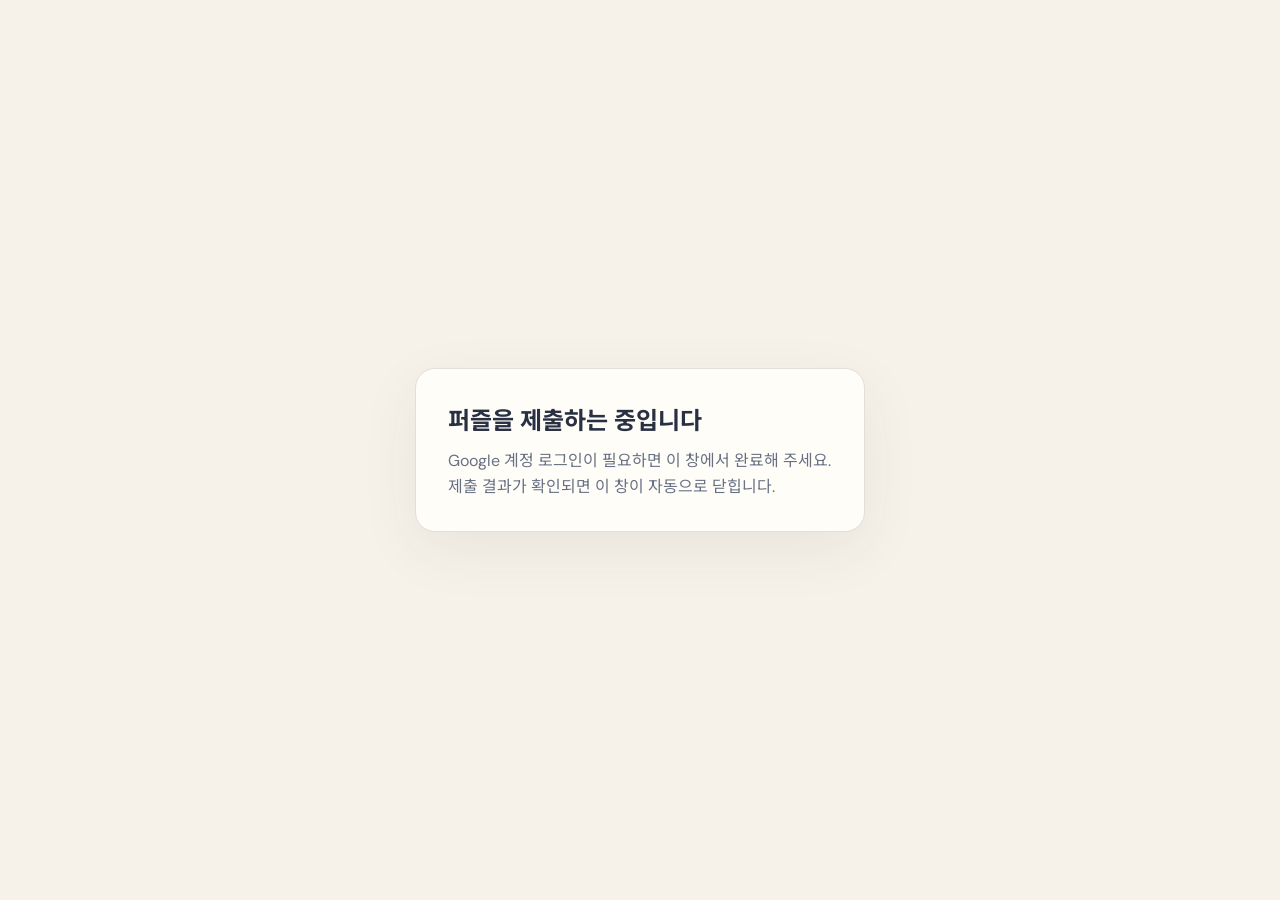
==== upload-wait.html @ aa6b744d "Build manual polygon puzzle and Drive submissions" ====
<!doctype html>
<html lang="ko">
  <head>
    <meta charset="utf-8" />
    <meta name="viewport" content="width=device-width, initial-scale=1" />
    <title>퍼즐 제출 중</title>
    <link rel="stylesheet" href="styles.css?v=9" />
  </head>
  <body class="upload-wait-page">
    <main class="upload-wait-card">
      <h1>퍼즐을 제출하는 중입니다</h1>
      <p>Google 계정 로그인이 필요하면 이 창에서 완료해 주세요. 제출 결과가 확인되면 이 창이 자동으로 닫힙니다.</p>
    </main>
  </body>
</html>
---- styles.css ----
@import url('https://fonts.googleapis.com/css2?family=DM+Sans:wght@400;500;600;700&family=Noto+Sans+KR:wght@400;500;600;700;800&display=swap');

:root {
  color-scheme: light;
  font-family: 'DM Sans', 'Noto Sans KR', sans-serif;
  color: #283042;
  background: #f6f2ea;
  font-synthesis: none;
  --ink: #283042;
  --muted: #687184;
  --orange: #e98643;
  --orange-dark: #ca6e31;
  --blue: #5268b3;
  --paper: #fffdf8;
  --line: #e4dfd6;
}

* { box-sizing: border-box; }

body { margin: 0; min-width: 320px; }
.upload-wait-page { min-height: 100svh; display: grid; place-items: center; padding: 24px; }
.upload-wait-card { max-width: 450px; padding: 32px; border: 1px solid var(--line); border-radius: 20px; background: var(--paper); box-shadow: 0 18px 60px #37302a12; }
.upload-wait-card h1 { margin: 0 0 12px; font-size: 1.5rem; }
.upload-wait-card p { margin: 0; color: var(--muted); line-height: 1.6; }

button, input { font: inherit; }

button { cursor: pointer; }

button:focus-visible, input:focus-visible { outline: 3px solid var(--blue); outline-offset: 3px; }

[hidden] { display: none !important; }

.app-shell { min-height: 100svh; padding: 28px; display: grid; place-items: center; }

.screen {
  width: min(1180px, 100%);
  min-height: min(800px, calc(100svh - 56px));
  background: var(--paper);
  border: 1px solid #e7e2da;
  border-radius: 28px;
  box-shadow: 0 18px 60px #37302a12;
  overflow: hidden;
}

.eyebrow { margin: 0; color: var(--orange-dark); font-size: .78rem; font-weight: 800; letter-spacing: .12em; }

.start-screen { position: relative; display: flex; flex-direction: column; align-items: center; justify-content: center; text-align: center; padding: 54px 24px; isolation: isolate; }

.start-screen::before {
  content: '';
  position: absolute;
  inset: 0;
  z-index: -2;
  background-image: linear-gradient(#e8e1d35e 1px, transparent 1px), linear-gradient(90deg, #e8e1d35e 1px, transparent 1px);
  background-size: 36px 36px;
  mask-image: linear-gradient(transparent 5%, #000 30%, #000 70%, transparent 95%);
}

.start-screen::after { content: ''; position: absolute; z-index: -1; width: min(680px, 80%); aspect-ratio: 1; border-radius: 50%; background: #fffdf8de; filter: blur(40px); }

.intro-art { position: relative; width: 192px; height: 132px; margin-bottom: 32px; }
.intro-square { position: absolute; display: block; border: 3px solid var(--ink); box-shadow: 5px 5px 0 #28304215; }
.intro-square-small { width: 60px; height: 60px; left: 13px; top: 46px; background: #f7cf70; transform: rotate(28deg); }
.intro-square-large { width: 82px; height: 82px; right: 15px; top: 18px; background: #e8997a; transform: rotate(30deg); }
.intro-triangle { position: absolute; left: 63px; top: 51px; width: 74px; height: 66px; background: #faf6ef; border: 3px solid var(--ink); clip-path: polygon(12% 100%, 95% 100%, 48% 0); }

.start-screen h1 { margin: 12px 0 0; color: var(--blue); font-size: clamp(3.1rem, 7vw, 5.6rem); line-height: 1.16; letter-spacing: -.065em; font-weight: 800; }
.lead { max-width: 460px; color: var(--muted); font-size: clamp(.98rem, 2vw, 1.12rem); line-height: 1.7; margin: 22px 0 30px; }
.formula { margin: 36px 0 0; color: #d4cabc; font-size: 1.25rem; font-weight: 700; letter-spacing: .15em; }

.primary-button, .secondary-button { border-radius: 12px; padding: 12px 23px; border: 1px solid transparent; min-height: 48px; font-weight: 800; transition: transform .15s, background .15s, box-shadow .15s; }
.primary-button { color: white; background: var(--orange); box-shadow: 0 5px 0 var(--orange-dark); }
.primary-button:hover { background: #ed9252; transform: translateY(-2px); }
.primary-button:active { transform: translateY(3px); box-shadow: 0 2px 0 var(--orange-dark); }
.secondary-button { color: var(--ink); background: #f2eee7; border-color: #e6ded3; }
.secondary-button:hover { background: #eae5dc; }
.start-screen .primary-button { min-width: 190px; font-size: 1.1rem; }
.start-screen .primary-button span { margin-left: 16px; }
.piece-controls { display: flex; align-items: center; justify-content: center; flex-wrap: wrap; gap: 8px; padding: 0 16px; }
.selected-piece-label { min-width: 115px; color: var(--blue); font-weight: 800; text-align: center; }
.piece-controls button { min-height: 42px; padding: 8px 14px; }
.piece-controls button:disabled, .submit-button:disabled { cursor: not-allowed; opacity: .45; box-shadow: none; transform: none; }
.source-piece.is-selected > path { filter: drop-shadow(0 3px 5px #5268b388); }
.rotation-ui circle { cursor: alias; }
.submit-button { align-self: center; margin-top: 16px; }
.game-footnote { margin-top: 12px; }
.form-error { min-height: 1.3em; margin: 0; color: #b83b3b; font-size: .88rem; }

.select-screen { padding: 36px 50px 52px; }
.screen-header { display: grid; grid-template-columns: 48px 1fr 48px; align-items: center; gap: 18px; text-align: center; }
.screen-header h2 { margin: 3px 0 0; font-size: clamp(1.8rem, 4vw, 2.6rem); letter-spacing: -.06em; }
.section-note { text-align: center; color: var(--muted); margin: 16px 0 30px; }
.icon-button { display: inline-grid; place-items: center; width: 48px; height: 48px; border: 1px solid #edcaa9; border-radius: 12px; background: #fff6ea; color: var(--orange-dark); font-size: 1.65rem; font-weight: 700; line-height: 1; box-shadow: 0 3px 0 #f1dbc6; }
.icon-button:hover { background: #ffe8d0; }
.level-grid { display: grid; grid-template-columns: repeat(3, minmax(0, 1fr)); gap: 18px; }
.level-card { min-width: 0; padding: 12px 12px 15px; border: 1px solid var(--line); border-radius: 18px; background: #fff; color: var(--ink); box-shadow: 0 5px 0 #eae4da; transition: transform .18s, box-shadow .18s, border-color .18s; }
.level-card:hover { transform: translateY(-4px); border-color: var(--orange); box-shadow: 0 9px 0 #f0ded0; }
.level-card:active { transform: translateY(2px); box-shadow: 0 2px 0 #eae4da; }
.level-art { display: block; width: 100%; aspect-ratio: 2 / 1; border-radius: 11px; background: #faf9f5; overflow: hidden; }
.level-art svg { display: block; width: 100%; height: 100%; }
.level-label { display: block; margin-top: 11px; text-align: center; font-size: .95rem; font-weight: 800; }

.game-screen { display: flex; flex-direction: column; padding: 0 0 24px; }
.game-toolbar { display: grid; grid-template-columns: 1fr 1.3fr 1fr; align-items: center; gap: 12px; padding: 15px 22px; background: #f4c27a; border-bottom: 1px solid #e7af64; }
.toolbar-group { display: flex; align-items: center; gap: 9px; }
.toolbar-right { justify-content: flex-end; }
.game-toolbar .icon-button { width: 43px; height: 43px; background: #fff9ed; border-color: #f3dfbb; box-shadow: 0 2px 0 #d69855; font-size: 1.45rem; }
.game-heading { text-align: center; }
.game-heading .eyebrow { color: #855527; font-size: .7rem; }
.game-heading h2 { margin: 0; font-size: clamp(.9rem, 1.9vw, 1.2rem); letter-spacing: -.04em; }
.timer { display: inline-grid; place-items: center; min-width: 77px; min-height: 42px; padding: 0 8px; color: #845028; background: #fff9ed; border: 1px solid #f3dfbb; border-radius: 10px; font-weight: 800; font-variant-numeric: tabular-nums; }
.game-instruction, .game-footnote { text-align: center; color: var(--muted); line-height: 1.5; font-size: .91rem; }
.game-instruction { margin: 18px 16px 0; }
.game-footnote { margin: 8px 16px 0; font-size: .78rem; }
.puzzle-wrap { width: min(100%, 850px); margin: auto; padding: 5px 22px 0; }
.puzzle-stage { display: block; width: 100%; height: auto; touch-action: none; user-select: none; -webkit-user-select: none; }
.source-piece { cursor: grab; filter: drop-shadow(0 2px 1px #39342e2b); }
.source-piece:active, .source-piece.is-dragging { cursor: grabbing; filter: drop-shadow(0 10px 7px #39342e4a); }

.app-dialog { width: min(430px, calc(100% - 28px)); max-height: calc(100svh - 28px); overflow: auto; padding: 30px; border: 1px solid var(--line); border-radius: 20px; box-shadow: 0 24px 70px #20202a3d; color: var(--ink); background: var(--paper); }
.app-dialog::backdrop { background: #1d26317a; backdrop-filter: blur(3px); }
.app-dialog h2 { margin: 5px 0 10px; letter-spacing: -.05em; font-size: 1.65rem; }
.dialog-copy { color: var(--muted); line-height: 1.6; margin: 0 0 20px; }
.field-label { display: block; font-weight: 700; margin-bottom: 7px; }
.app-dialog input { width: 100%; padding: 12px 14px; border: 1px solid #d8d2c9; border-radius: 10px; background: #fff; color: var(--ink); }
.field-help { margin: 8px 0 0; color: var(--muted); font-size: .78rem; }
.dialog-actions { display: flex; justify-content: flex-end; gap: 10px; margin-top: 25px; }
.dialog-actions button { flex: 1; }
.result-dialog { text-align: center; }
.result-symbol { display: inline-grid; place-items: center; width: 58px; height: 58px; margin: 0 0 12px; border-radius: 50%; background: #dff2e3; color: #31844e; font-size: 2rem; font-weight: 800; }
.result-equation { margin: 8px 0; color: var(--blue); font-size: 1.4rem; font-weight: 800; }

.sr-only { position: absolute; width: 1px; height: 1px; padding: 0; margin: -1px; overflow: hidden; clip: rect(0, 0, 0, 0); white-space: nowrap; border: 0; }

@media (max-width: 700px) {
  .app-shell { display: block; padding: 0; }
  .screen { width: 100%; min-height: 100svh; border: 0; border-radius: 0; box-shadow: none; }
  .select-screen { padding: 24px 14px 36px; }
  .level-grid { gap: 8px; }
  .level-card { padding: 5px 5px 9px; border-radius: 12px; box-shadow: 0 3px 0 #eae4da; }
  .level-art { aspect-ratio: 1.15 / 1; }
  .level-label { margin-top: 7px; font-size: .75rem; }
  .section-note { margin: 13px 0 22px; font-size: .86rem; }
  .game-toolbar { grid-template-columns: auto 1fr auto; padding: 10px 9px; gap: 5px; }
  .toolbar-group { gap: 5px; }
  .game-toolbar .icon-button { width: 35px; height: 35px; border-radius: 8px; font-size: 1.16rem; }
  .game-heading h2 { display: none; }
  .game-heading .eyebrow { font-size: .75rem; }
  .timer { min-width: 58px; min-height: 35px; padding: 0 5px; font-size: .78rem; }
  .game-instruction { font-size: .82rem; margin-top: 13px; }
  .puzzle-wrap { width: 100%; padding: 0 5px; }
  .game-footnote { margin-top: 0; }
  .piece-controls { gap: 5px; padding: 8px; }
  .selected-piece-label { width: 100%; }
  .piece-controls button { flex: 1; padding: 7px 5px; font-size: .83rem; }
  .submit-button { margin-bottom: 8px; }
}

@media (max-width: 390px) {
  .screen-header { grid-template-columns: 42px 1fr 42px; }
  .screen-header .icon-button { width: 42px; height: 42px; }
  .level-label { font-size: .7rem; }
}

@media (prefers-reduced-motion: reduce) {
  *, *::before, *::after { scroll-behavior: auto !important; transition-duration: .01ms !important; animation-duration: .01ms !important; }
}
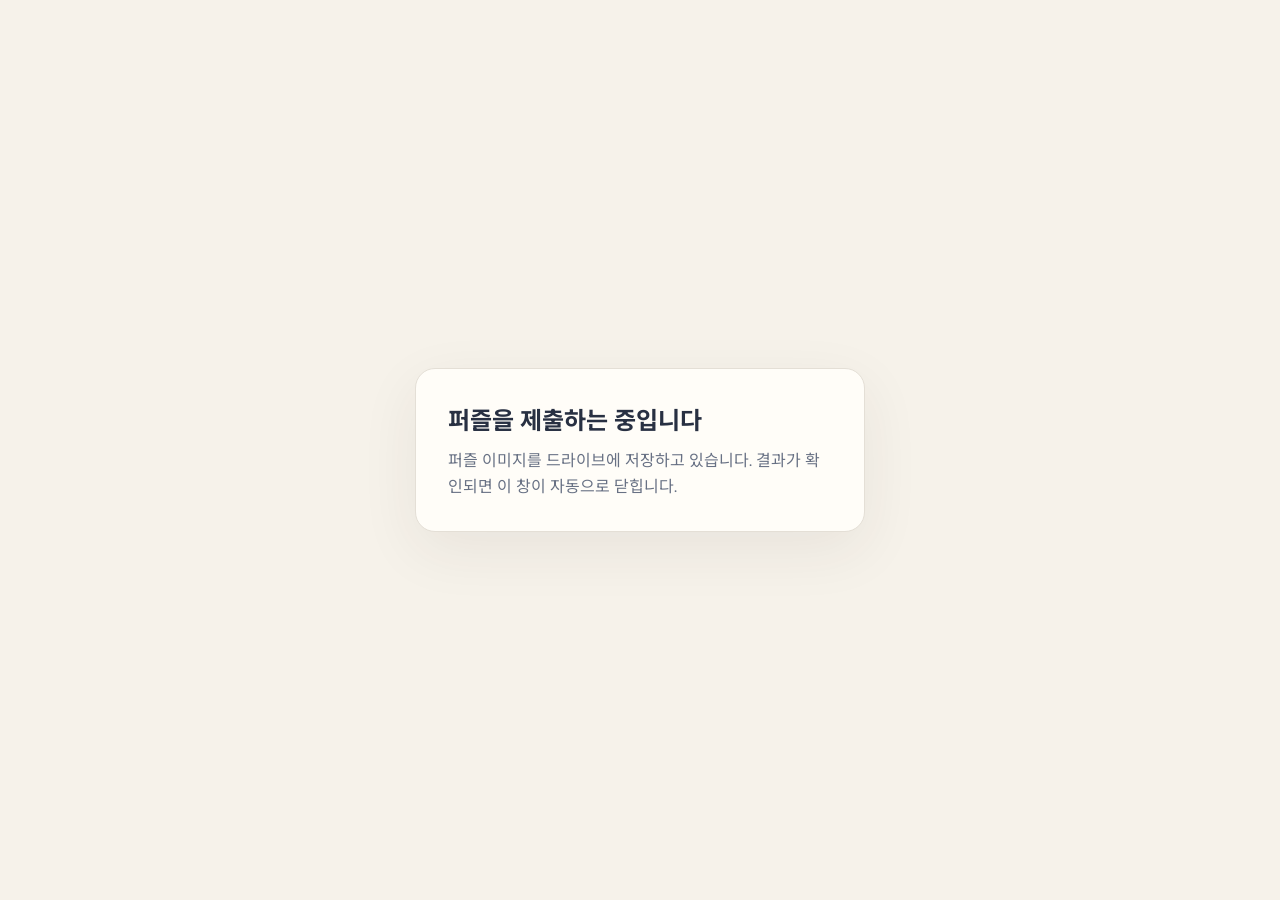
==== commit 5bfcde86: "Bound upload wait before PNG generation" ====
--- a/upload-wait.html
+++ b/upload-wait.html
@@ -9,7 +9,7 @@
   <body class="upload-wait-page">
     <main class="upload-wait-card">
       <h1>퍼즐을 제출하는 중입니다</h1>
-      <p>Google 계정 로그인이 필요하면 이 창에서 완료해 주세요. 제출 결과가 확인되면 이 창이 자동으로 닫힙니다.</p>
+      <p>퍼즐 이미지를 드라이브에 저장하고 있습니다. 결과가 확인되면 이 창이 자동으로 닫힙니다.</p>
     </main>
   </body>
 </html>
